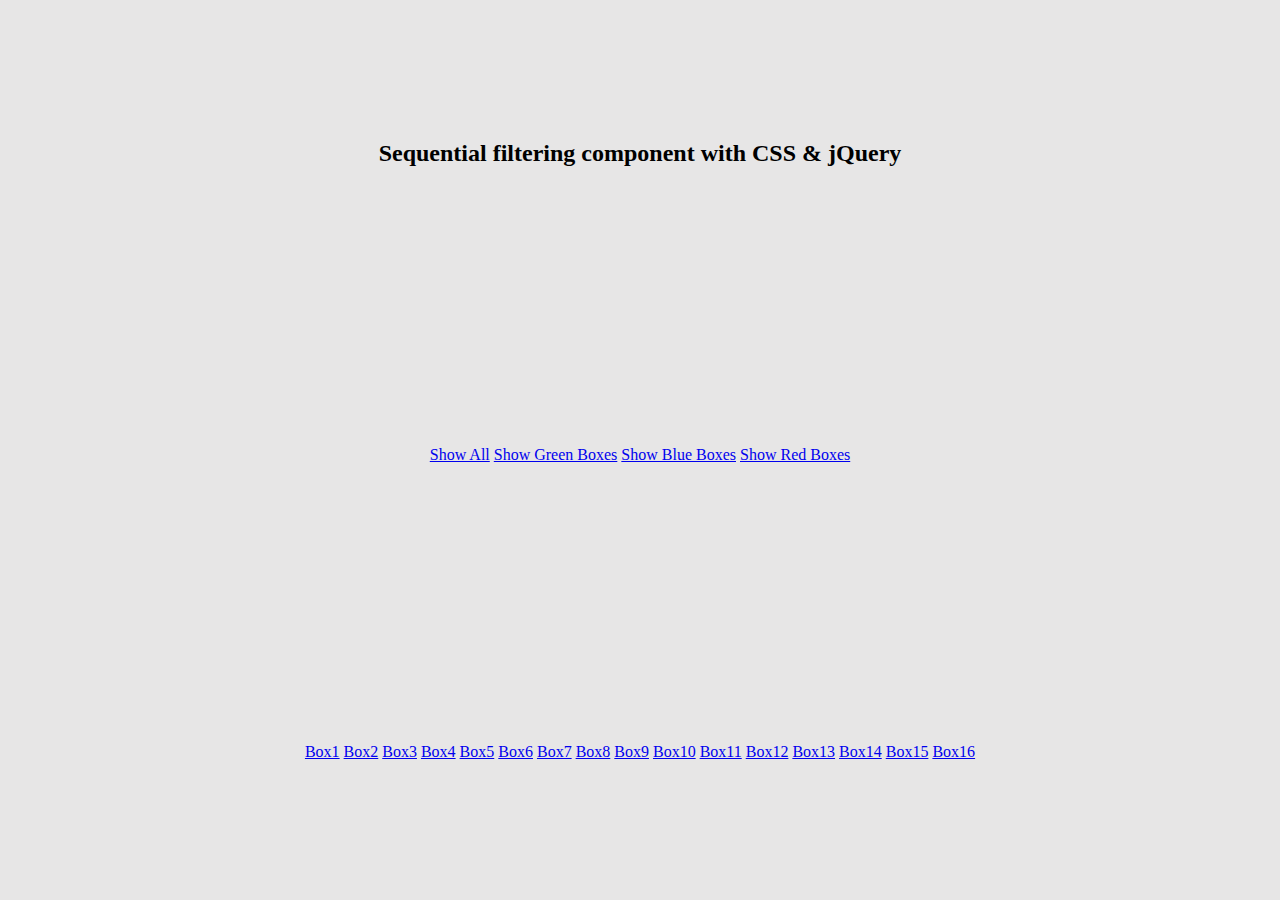
==== index.html @ e81f768c "Update index.html" ====
<!DOCTYPE html>
<html lang="en" >
<head>
  <meta charset="UTF-8">
  <title>CodePen - Sequential filtering/sorting component with CSS &amp; jQuery</title>
  <link rel="stylesheet" href="./style.css">

</head>
<body>
<!-- partial:index.partial.html -->
<header>
  <h2>Sequential filtering component with CSS & jQuery</h2>
</header>

<div class="cta filter">
  <a class="all active" data-filter="all" href="#" role="button">Show All</a>
  <a class="green" data-filter="green" href="#" role="button">Show Green Boxes</a>
  <a class="blue" data-filter="blue" href="#" role="button">Show Blue Boxes</a>
  <a class="red" data-filter="red" href="#" role="button">Show Red Boxes</a>
</div>

<div class="boxes">
  <a class="red" data-category="red" href="#">Box1</a>
  <a class="green" data-category="green" href="#">Box2</a>
  <a class="blue" data-category="blue" href="#">Box3</a>
  <a class="green" data-category="green" href="#">Box4</a>
  <a class="red" data-category="red" href="#">Box5</a>
  <a class="green" data-category="green" href="#">Box6</a>
  <a class="blue" data-category="blue" href="#">Box7</a>
  <a class="red" data-category="red" href="#">Box8</a>
  <a class="green" data-category="green" href="#">Box9</a>
  <a class="blue" data-category="blue" href="#">Box10</a>
  <a class="red" data-category="red" href="#">Box11</a>
  <a class="green" data-category="green" href="#">Box12</a>
  <a class="blue" data-category="blue" href="#">Box13</a>
  <a class="green" data-category="green" href="#">Box14</a>
  <a class="red" data-category="red" href="#">Box15</a>
  <a class="blue" data-category="blue" href="#">Box16</a>
</div>
<!-- partial -->
  <script src='//cdnjs.cloudflare.com/ajax/libs/jquery/2.1.3/jquery.min.js'></script><script  src="./script.js"></script>

</body>
</html>
---- style.css ----
@import url("https://fonts.googleapis.com/css2?family=Montserrat:wght@900&display=swap");

* {
	padding: 0;
	margin: 0;
	box-sizing: border-box;
}

body {
	min-height: 100vh;
	display: grid;
	place-items: center;

	--bkg: #5eb3fd;
	--white: #e7e6e6;

	background-color: var(--white);
	background-image: url("https://www.transparenttextures.com/patterns/concrete-wall.png");
}

.container {
	width: 100%;
	height: 100%;
	display: grid;
	place-items: center;
	overflow: hidden;
}

.title {
	position: absolute;
	top: 50%;
	left: 50%;
	transform: translate(-50%, -50%);
}

.title h1 {
	font-size: 25vmin;
	font-weight: 900;
	font-family: "Montserrat", sans-serif;
	color: black;
}

.ghost {
	width: 8vmin;
	height: 12vmin;
	background-color: var(--white);
	background-image: url("https://www.transparenttextures.com/patterns/concrete-wall.png");
	background-image: radial-gradient(ellipse at 35% 40%, #000 8%, transparent 0%),
		radial-gradient(ellipse at 65% 40%, #000 8%, transparent 0%),
		radial-gradient(ellipse at 50% 60%, #000 8%, transparent 0%);
	border-radius: 100% / 70% 70% 0% 0%;
	transform: translateX(100em) rotateZ(-90deg);
	position: relative;
	opacity: 0.9;
	mix-blend-mode: exclusion;
	animation: ghostMove 4s ease-out infinite;
}
@keyframes ghostMove {
	0% {
		transform: translateX(30em) rotateZ(-90deg);
	}
	100% {
		transform: translateX(-35em) rotateZ(-90deg);
	}
}
.ghost div {
	position: absolute;
	width: 20%;
	background-color: var(--white);
	background-image: url("https://www.transparenttextures.com/patterns/concrete-wall.png");
}
.ghost div:nth-of-type(1) {
	height: 7vmin;
	left: 0;
	bottom: -6vmin;
	border-radius: 100% / 0% 0% 50% 50%;
}
.ghost div:nth-of-type(2),
.ghost div:nth-of-type(4) {
	height: 4vmin;
	left: 20%;
	bottom: -3vmin;
	border-radius: 100% / 50% 50% 0% 0%;
	background-color: transparent;
}
.ghost div:nth-of-type(3) {
	height: 4vmin;
	left: 40%;
	bottom: -3.95vmin;
	border-radius: 100% / 0% 0% 60% 60%;
	background-color: var(--white);
}
.ghost div:nth-of-type(4) {
	left: 60%;
}
.ghost div:nth-of-type(5) {
	height: 3vmin;
	left: 80%;
	bottom: -2.9vmin;
	border-radius: 100% / 0% 0% 70% 70%;
	background-color: var(--white);
}
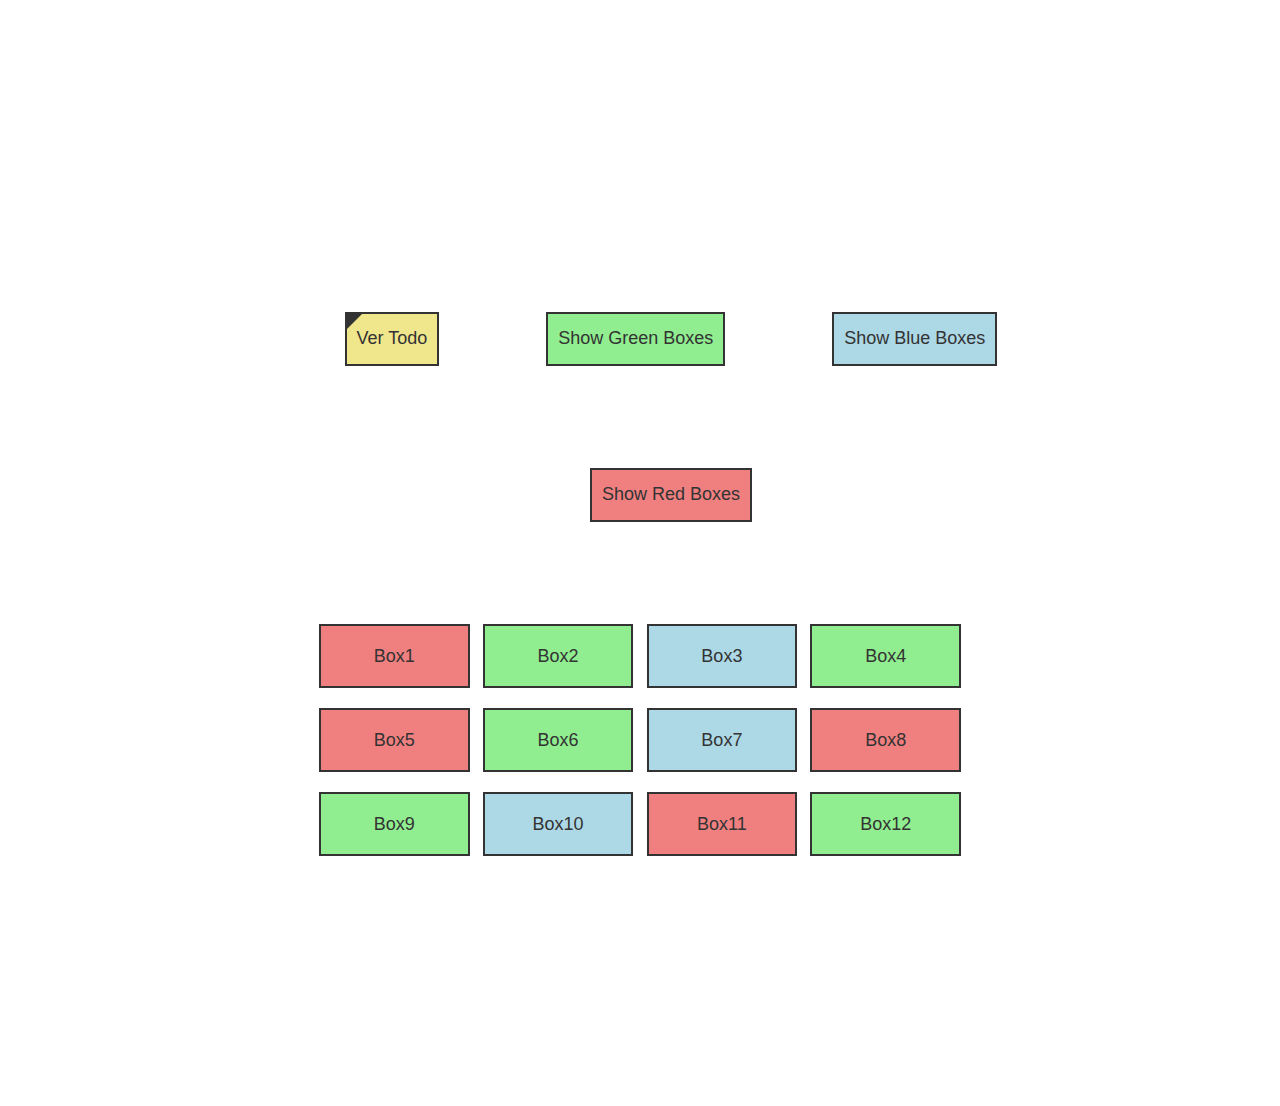
==== commit 457ea2e8: "Update index.html" ====
--- a/index.html
+++ b/index.html
@@ -9,11 +9,11 @@
 <body>
 <!-- partial:index.partial.html -->
 <header>
-  <h2>Sequential filtering component with CSS & jQuery</h2>
+ 
 </header>
 
 <div class="cta filter">
-  <a class="all active" data-filter="all" href="#" role="button">Show All</a>
+  <a class="all active" data-filter="all" href="#" role="button">Ver Todo</a>
   <a class="green" data-filter="green" href="#" role="button">Show Green Boxes</a>
   <a class="blue" data-filter="blue" href="#" role="button">Show Blue Boxes</a>
   <a class="red" data-filter="red" href="#" role="button">Show Red Boxes</a>
@@ -32,10 +32,7 @@
   <a class="blue" data-category="blue" href="#">Box10</a>
   <a class="red" data-category="red" href="#">Box11</a>
   <a class="green" data-category="green" href="#">Box12</a>
-  <a class="blue" data-category="blue" href="#">Box13</a>
-  <a class="green" data-category="green" href="#">Box14</a>
-  <a class="red" data-category="red" href="#">Box15</a>
-  <a class="blue" data-category="blue" href="#">Box16</a>
+
 </div>
 <!-- partial -->
   <script src='//cdnjs.cloudflare.com/ajax/libs/jquery/2.1.3/jquery.min.js'></script><script  src="./script.js"></script>
--- a/style.css
+++ b/style.css
@@ -1,102 +1,102 @@
-@import url("https://fonts.googleapis.com/css2?family=Montserrat:wght@900&display=swap");
-
 * {
-	padding: 0;
-	margin: 0;
-	box-sizing: border-box;
+  margin: 10%;
+  padding: 0;
+  box-sizing: border-box;
 }
 
-body {
-	min-height: 100vh;
-	display: grid;
-	place-items: center;
-
-	--bkg: #5eb3fd;
-	--white: #e7e6e6;
-
-	background-color: var(--white);
-	background-image: url("https://www.transparenttextures.com/patterns/concrete-wall.png");
+html {
+  font: 18px/1.65 sans-serif;
+  text-align: center;
 }
 
-.container {
-	width: 100%;
-	height: 100%;
-	display: grid;
-	place-items: center;
-	overflow: hidden;
+li {
+  list-style-type: none;
 }
 
-.title {
-	position: absolute;
-	top: 50%;
-	left: 50%;
-	transform: translate(-50%, -50%);
+a {
+  text-decoration: none;    
+  display: block;
+  color: #333;
 }
 
-.title h1 {
-	font-size: 25vmin;
-	font-weight: 900;
-	font-family: "Montserrat", sans-serif;
-	color: black;
+h2 {
+  color: #333;
+  padding: 10px 0;
 }
 
-.ghost {
-	width: 8vmin;
-	height: 12vmin;
-	background-color: var(--white);
-	background-image: url("https://www.transparenttextures.com/patterns/concrete-wall.png");
-	background-image: radial-gradient(ellipse at 35% 40%, #000 8%, transparent 0%),
-		radial-gradient(ellipse at 65% 40%, #000 8%, transparent 0%),
-		radial-gradient(ellipse at 50% 60%, #000 8%, transparent 0%);
-	border-radius: 100% / 70% 70% 0% 0%;
-	transform: translateX(100em) rotateZ(-90deg);
-	position: relative;
-	opacity: 0.9;
-	mix-blend-mode: exclusion;
-	animation: ghostMove 4s ease-out infinite;
+.filter {
+  margin: 30px 0 10px;
 }
-@keyframes ghostMove {
-	0% {
-		transform: translateX(30em) rotateZ(-90deg);
-	}
-	100% {
-		transform: translateX(-35em) rotateZ(-90deg);
-	}
+
+.filter a {
+  display: inline-block;
+  padding: 10px;
+  border: 2px solid #333;
+  position: relative;
+  margin-right: 20px;
+  margin-bottom: 20px;
 }
-.ghost div {
-	position: absolute;
-	width: 20%;
-	background-color: var(--white);
-	background-image: url("https://www.transparenttextures.com/patterns/concrete-wall.png");
+
+.boxes {
+  display: flex;
+  flex-wrap: wrap;
 }
-.ghost div:nth-of-type(1) {
-	height: 7vmin;
-	left: 0;
-	bottom: -6vmin;
-	border-radius: 100% / 0% 0% 50% 50%;
+
+.boxes a {
+  width: 23%;
+  border: 2px solid #333;
+  margin: 0 1% 20px 1%;
+  line-height: 60px;
 }
-.ghost div:nth-of-type(2),
-.ghost div:nth-of-type(4) {
-	height: 4vmin;
-	left: 20%;
-	bottom: -3vmin;
-	border-radius: 100% / 50% 50% 0% 0%;
-	background-color: transparent;
+
+.all {
+  background: khaki;
 }
-.ghost div:nth-of-type(3) {
-	height: 4vmin;
-	left: 40%;
-	bottom: -3.95vmin;
-	border-radius: 100% / 0% 0% 60% 60%;
-	background-color: var(--white);
+
+.green {
+  background: lightgreen;
 }
-.ghost div:nth-of-type(4) {
-	left: 60%;
+
+.blue {
+  background: lightblue;
 }
-.ghost div:nth-of-type(5) {
-	height: 3vmin;
-	left: 80%;
-	bottom: -2.9vmin;
-	border-radius: 100% / 0% 0% 70% 70%;
-	background-color: var(--white);
+
+.red {
+  background: lightcoral;
 }
+
+.filter a.active:before {
+  content: '';
+  position: absolute;
+  left: 0;
+  top: 0;
+  display: inline-block;
+  width: 0;
+  height: 0;
+  border-style: solid;
+  border-width: 15px 15px 0 0;
+  border-color: #333 transparent transparent transparent;
+}
+
+.is-animated {
+  -webkit-animation: .6s zoom-in;
+          animation: .6s zoom-in;
+}
+
+@-webkit-keyframes zoom-in {
+  0% {
+   transform: scale(.1);
+  } 
+  100% {
+    transform: none;
+  }
+}
+
+@keyframes zoom-in {
+  0% {
+   transform: scale(.1);
+  } 
+  100% {
+    transform: none;
+  }
+}
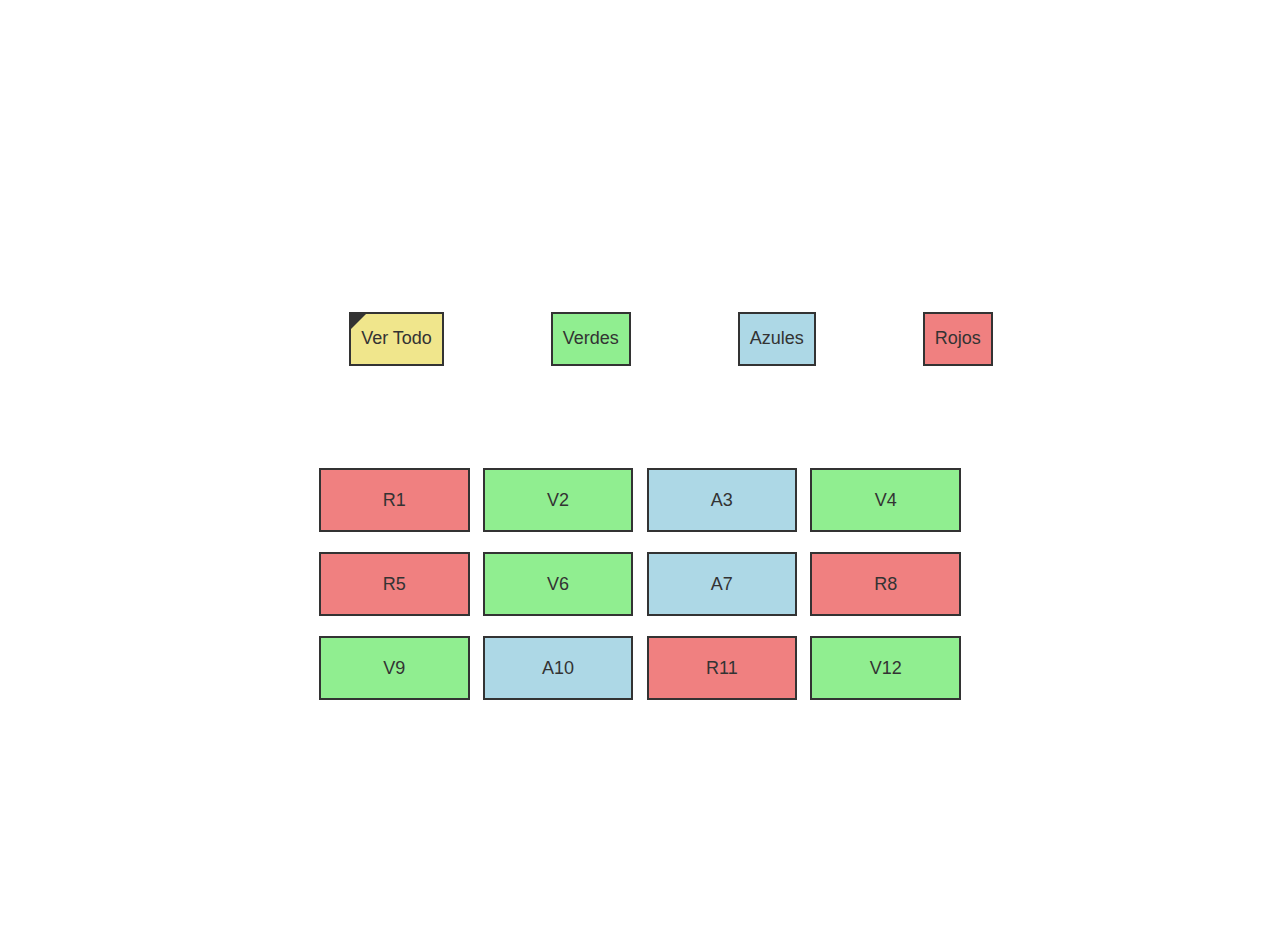
==== commit 124d1ca8: "Update index.html" ====
--- a/index.html
+++ b/index.html
@@ -14,24 +14,24 @@
 
 <div class="cta filter">
   <a class="all active" data-filter="all" href="#" role="button">Ver Todo</a>
-  <a class="green" data-filter="green" href="#" role="button">Show Green Boxes</a>
-  <a class="blue" data-filter="blue" href="#" role="button">Show Blue Boxes</a>
-  <a class="red" data-filter="red" href="#" role="button">Show Red Boxes</a>
+  <a class="green" data-filter="green" href="#" role="button">Verdes</a>
+  <a class="blue" data-filter="blue" href="#" role="button">Azules</a>
+  <a class="red" data-filter="red" href="#" role="button">Rojos</a>
 </div>
 
 <div class="boxes">
-  <a class="red" data-category="red" href="#">Box1</a>
-  <a class="green" data-category="green" href="#">Box2</a>
-  <a class="blue" data-category="blue" href="#">Box3</a>
-  <a class="green" data-category="green" href="#">Box4</a>
-  <a class="red" data-category="red" href="#">Box5</a>
-  <a class="green" data-category="green" href="#">Box6</a>
-  <a class="blue" data-category="blue" href="#">Box7</a>
-  <a class="red" data-category="red" href="#">Box8</a>
-  <a class="green" data-category="green" href="#">Box9</a>
-  <a class="blue" data-category="blue" href="#">Box10</a>
-  <a class="red" data-category="red" href="#">Box11</a>
-  <a class="green" data-category="green" href="#">Box12</a>
+  <a class="red" data-category="red" href="#">R1</a>
+  <a class="green" data-category="green" href="#">V2</a>
+  <a class="blue" data-category="blue" href="#">A3</a>
+  <a class="green" data-category="green" href="#">V4</a>
+  <a class="red" data-category="red" href="#">R5</a>
+  <a class="green" data-category="green" href="#">V6</a>
+  <a class="blue" data-category="blue" href="#">A7</a>
+  <a class="red" data-category="red" href="#">R8</a>
+  <a class="green" data-category="green" href="#">V9</a>
+  <a class="blue" data-category="blue" href="#">A10</a>
+  <a class="red" data-category="red" href="#">R11</a>
+  <a class="green" data-category="green" href="#">V12</a>
 
 </div>
 <!-- partial -->
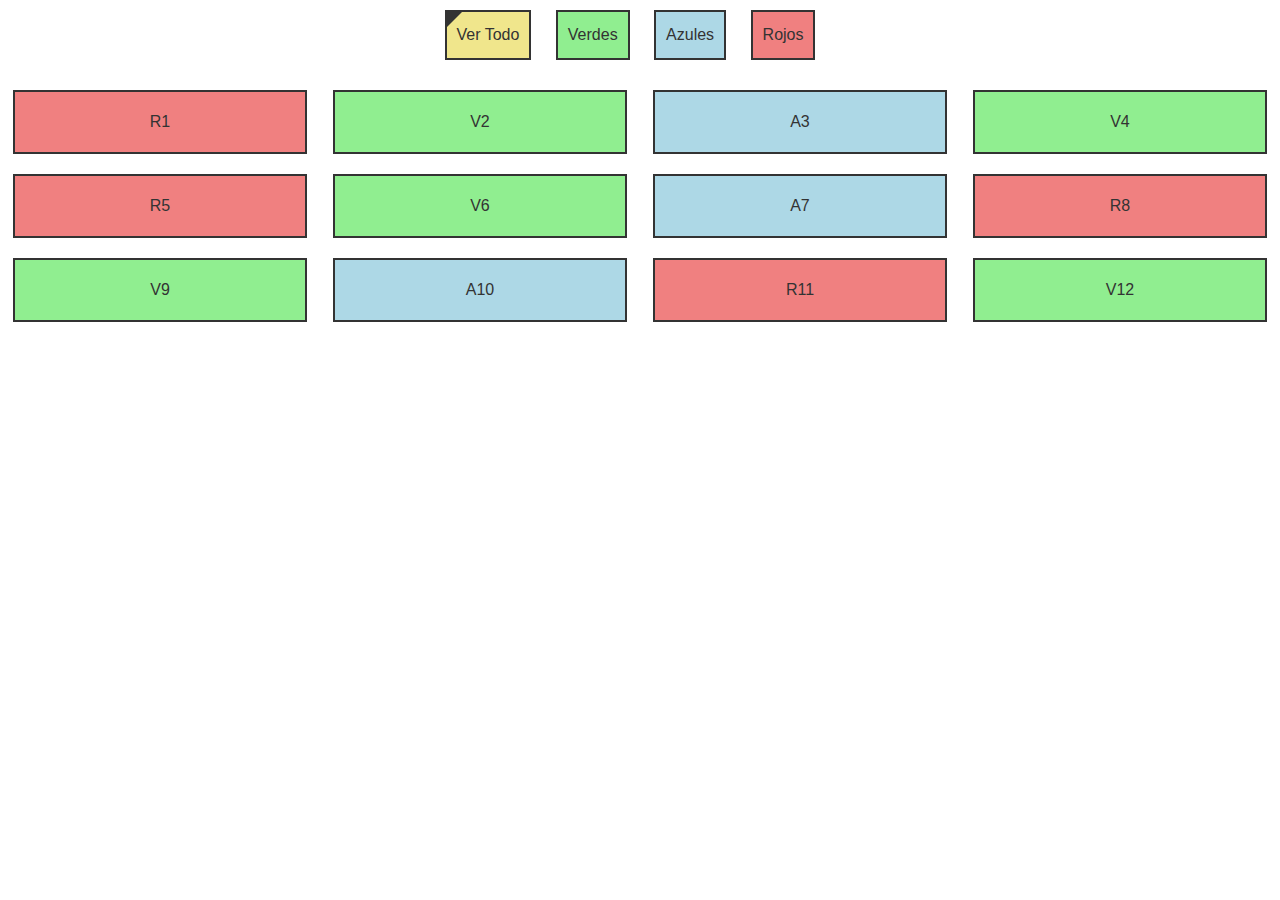
==== commit 91eeefa9: "Update index.html" ====
--- a/index.html
+++ b/index.html
@@ -8,9 +8,6 @@
 </head>
 <body>
 <!-- partial:index.partial.html -->
-<header>
- 
-</header>
 
 <div class="cta filter">
   <a class="all active" data-filter="all" href="#" role="button">Ver Todo</a>
--- a/style.css
+++ b/style.css
@@ -1,11 +1,11 @@
 * {
-  margin: 10%;
+  margin: 0;
   padding: 0;
   box-sizing: border-box;
 }
 
 html {
-  font: 18px/1.65 sans-serif;
+  font: 16px/1.65 sans-serif;
   text-align: center;
 }
 
@@ -25,7 +25,7 @@
 }
 
 .filter {
-  margin: 30px 0 10px;
+  margin: 10px 0 10px;
 }
 
 .filter a {
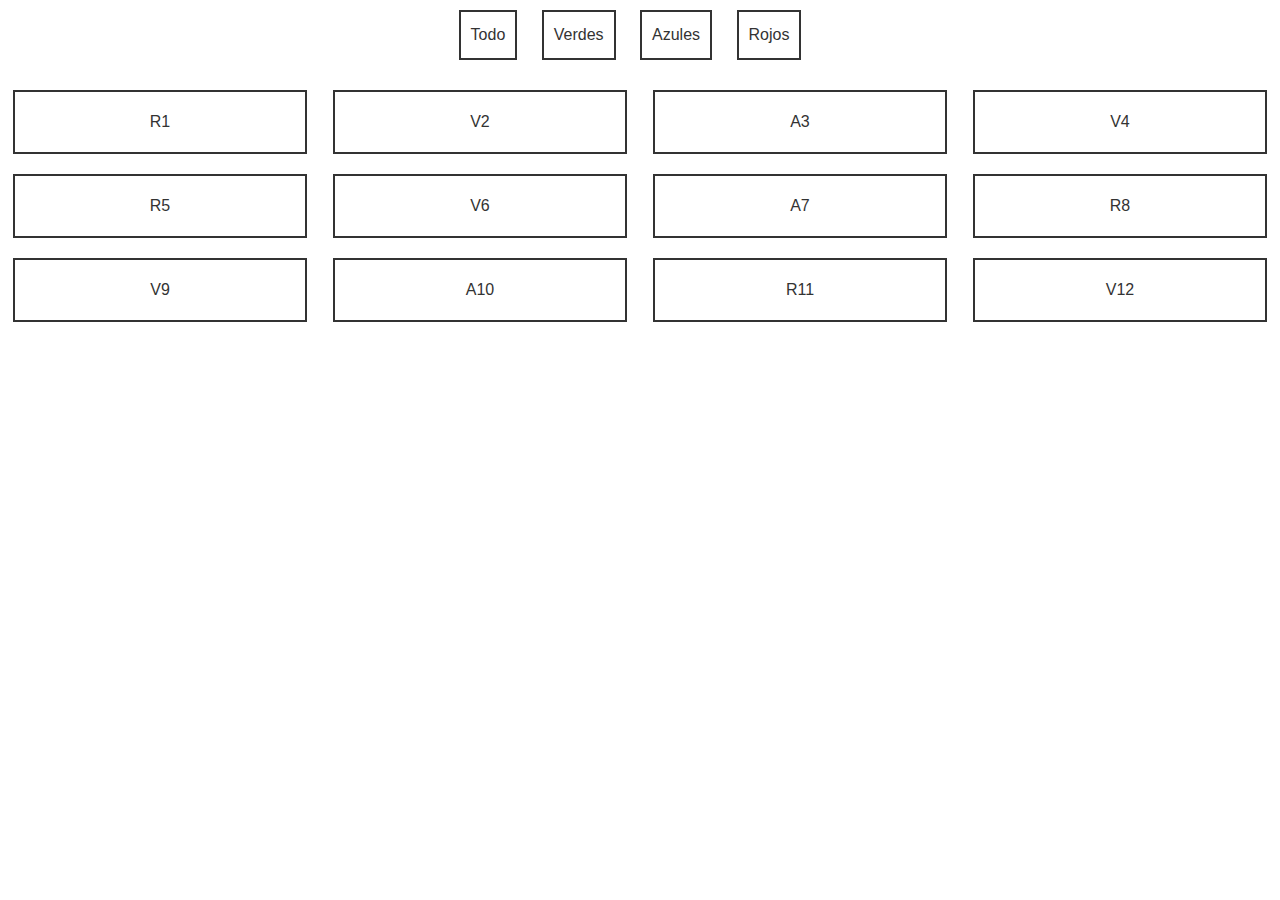
==== commit 2015c3ad: "Update index.html" ====
--- a/index.html
+++ b/index.html
@@ -10,7 +10,7 @@
 <!-- partial:index.partial.html -->
 
 <div class="cta filter">
-  <a class="all active" data-filter="all" href="#" role="button">Ver Todo</a>
+  <a class="all active" data-filter="all" href="#" role="button">Todo</a>
   <a class="green" data-filter="green" href="#" role="button">Verdes</a>
   <a class="blue" data-filter="blue" href="#" role="button">Azules</a>
   <a class="red" data-filter="red" href="#" role="button">Rojos</a>
--- a/style.css
+++ b/style.css
@@ -50,7 +50,23 @@
 }
 
 .all {
-  background: khaki;
+.all:hover,
+.all:focus {
+  -webkit-animation: pulse 1s;
+          animation: pulse 1s;
+  box-shadow: 0 0 0 2em transparent;
+}
+
+@-webkit-keyframes all {
+  0% {
+    box-shadow: 0 0 0 0 var(--hover);
+  }
+}
+
+@keyframes all {
+  0% {
+    box-shadow: 0 0 0 0 var(--hover);
+  }
 }
 
 .green {
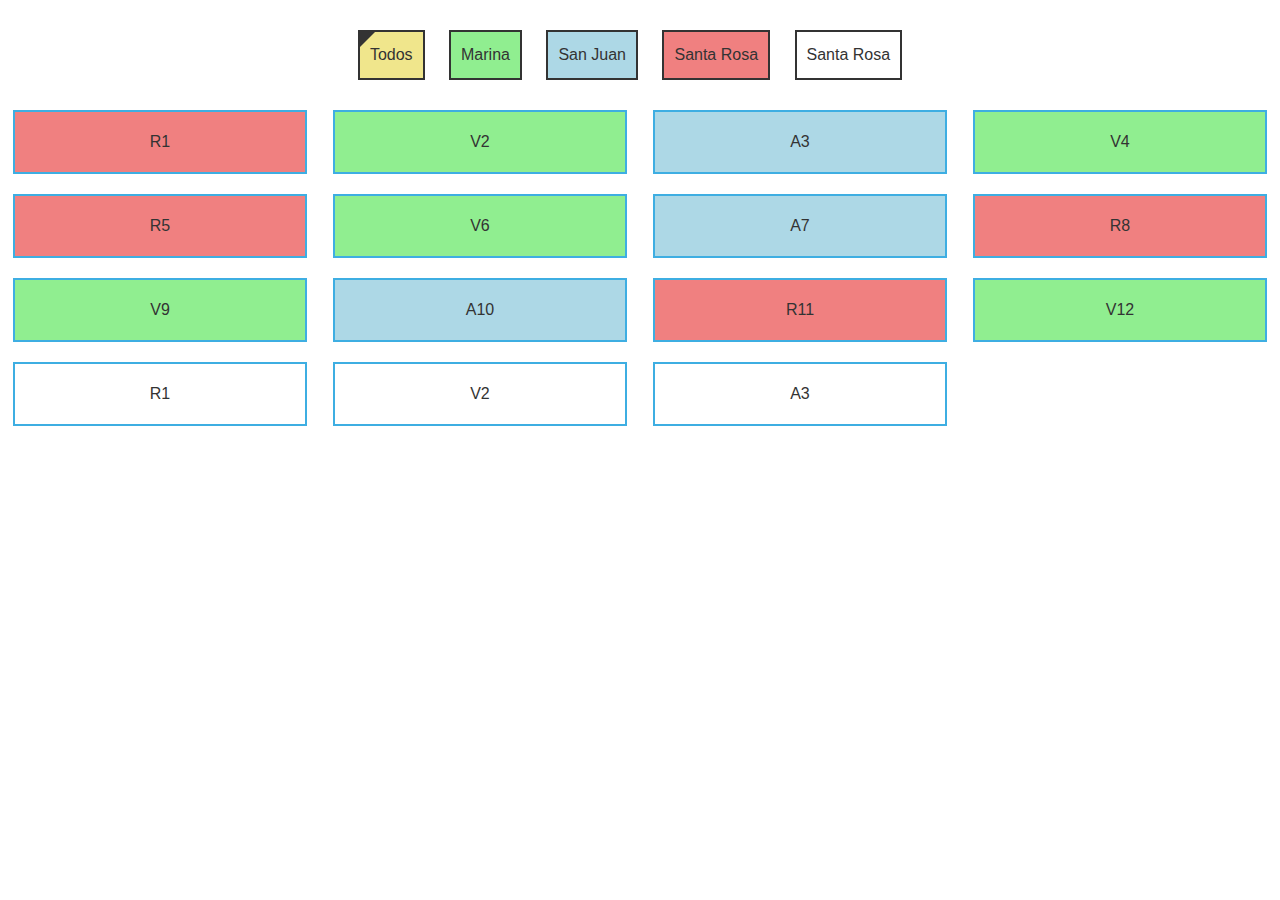
==== commit e931b7e9: "Update index.html" ====
--- a/index.html
+++ b/index.html
@@ -10,10 +10,11 @@
 <!-- partial:index.partial.html -->
 
 <div class="cta filter">
-  <a class="all active" data-filter="all" href="#" role="button">Todo</a>
-  <a class="green" data-filter="green" href="#" role="button">Verdes</a>
-  <a class="blue" data-filter="blue" href="#" role="button">Azules</a>
-  <a class="red" data-filter="red" href="#" role="button">Rojos</a>
+  <a class="all active" data-filter="all" href="#" role="button">Todos</a>
+  <a class="green" data-filter="green" href="#" role="button">Marina</a>
+  <a class="blue" data-filter="blue" href="#" role="button">San Juan</a>
+  <a class="red" data-filter="red" href="#" role="button">Santa Rosa</a>
+  <a class="yellow" data-filter="yellow" href="#" role="button">Santa Rosa</a>
 </div>
 
 <div class="boxes">
@@ -29,6 +30,9 @@
   <a class="blue" data-category="blue" href="#">A10</a>
   <a class="red" data-category="red" href="#">R11</a>
   <a class="green" data-category="green" href="#">V12</a>
+  <a class="yellow" data-category="yellow" href="#">R1</a>
+  <a class="yellow" data-category="yellow" href="#">V2</a>
+  <a class="yellow" data-category="yellow" href="#">A3</a>
 
 </div>
 <!-- partial -->
--- a/style.css
+++ b/style.css
@@ -25,7 +25,7 @@
 }
 
 .filter {
-  margin: 10px 0 10px;
+  margin: 30px 0 10px;
 }
 
 .filter a {
@@ -44,29 +44,14 @@
 
 .boxes a {
   width: 23%;
-  border: 2px solid #333;
+  border: 2px solid #3eaee2;
   margin: 0 1% 20px 1%;
   line-height: 60px;
 }
 
 .all {
-.all:hover,
-.all:focus {
-  -webkit-animation: pulse 1s;
-          animation: pulse 1s;
-  box-shadow: 0 0 0 2em transparent;
-}
-
-@-webkit-keyframes all {
-  0% {
-    box-shadow: 0 0 0 0 var(--hover);
-  }
-}
-
-@keyframes all {
-  0% {
-    box-shadow: 0 0 0 0 var(--hover);
-  }
+  background: khaki;
+  
 }
 
 .green {
@@ -92,6 +77,8 @@
   border-style: solid;
   border-width: 15px 15px 0 0;
   border-color: #333 transparent transparent transparent;
+  box-shadow: inset 6.5em 0 0 0 var(--hover);
+
 }
 
 .is-animated {
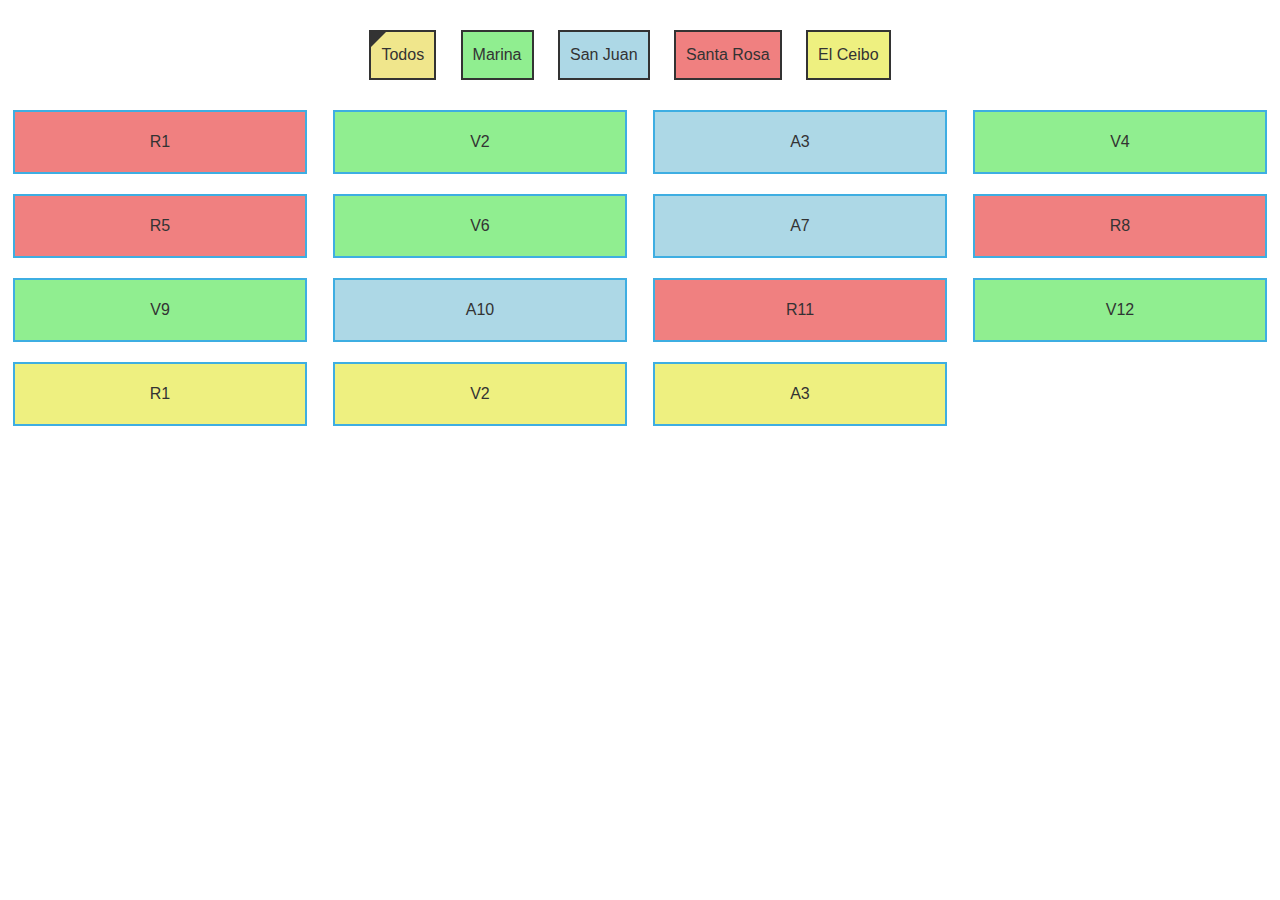
==== commit 5e709a2e: "Update index.html" ====
--- a/index.html
+++ b/index.html
@@ -14,7 +14,7 @@
   <a class="green" data-filter="green" href="#" role="button">Marina</a>
   <a class="blue" data-filter="blue" href="#" role="button">San Juan</a>
   <a class="red" data-filter="red" href="#" role="button">Santa Rosa</a>
-  <a class="yellow" data-filter="yellow" href="#" role="button">Santa Rosa</a>
+  <a class="yellow" data-filter="yellow" href="#" role="button">El Ceibo</a>
 </div>
 
 <div class="boxes">
--- a/style.css
+++ b/style.css
@@ -65,6 +65,9 @@
 .red {
   background: lightcoral;
 }
+.yellow {
+  background: rgb(238, 240, 128);
+}
 
 .filter a.active:before {
   content: '';
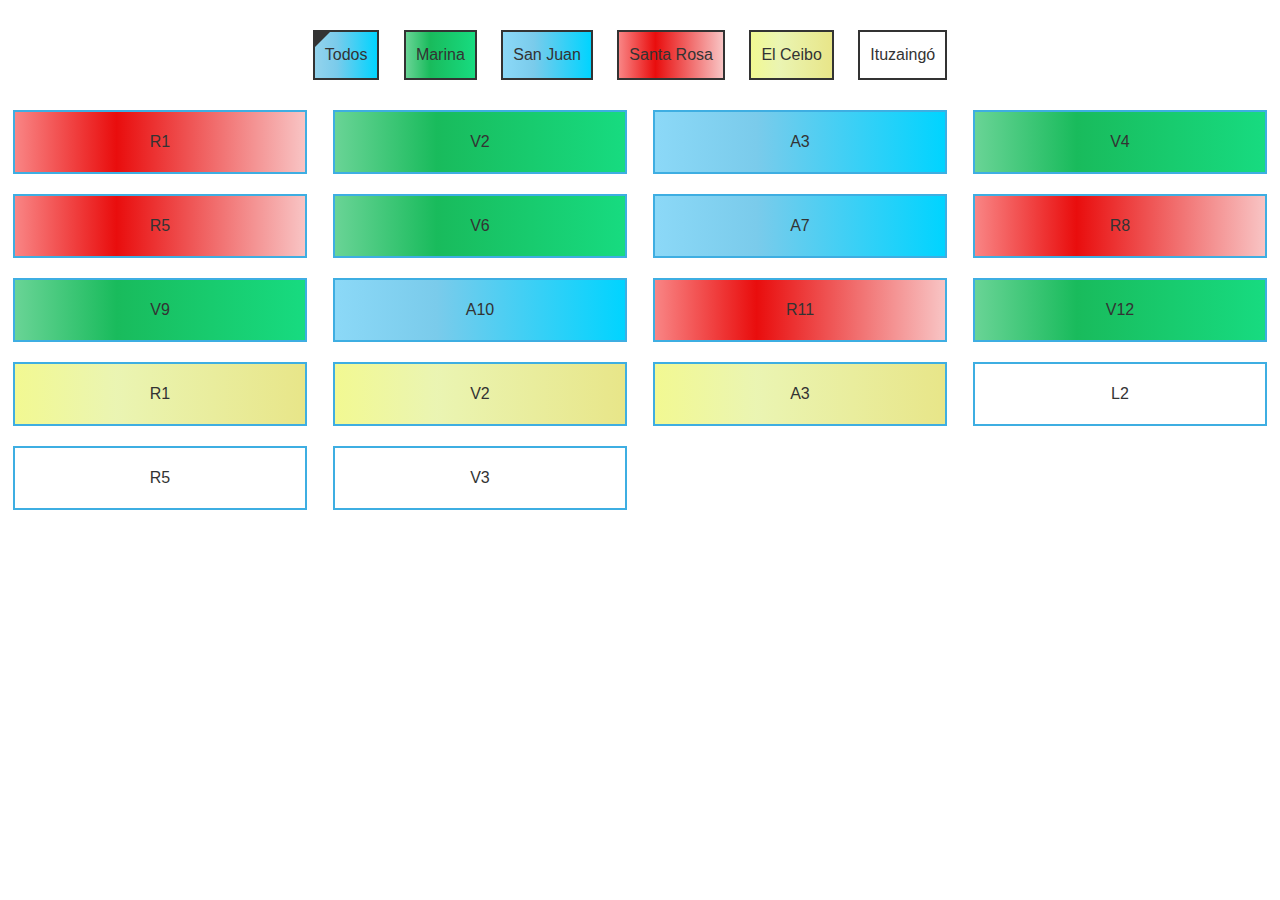
==== commit 21068d8d: "Update index.html" ====
--- a/index.html
+++ b/index.html
@@ -15,6 +15,7 @@
   <a class="blue" data-filter="blue" href="#" role="button">San Juan</a>
   <a class="red" data-filter="red" href="#" role="button">Santa Rosa</a>
   <a class="yellow" data-filter="yellow" href="#" role="button">El Ceibo</a>
+  <a class="purple" data-filter="purple" href="#" role="button">Ituzaingó</a>
 </div>
 
 <div class="boxes">
@@ -33,6 +34,9 @@
   <a class="yellow" data-category="yellow" href="#">R1</a>
   <a class="yellow" data-category="yellow" href="#">V2</a>
   <a class="yellow" data-category="yellow" href="#">A3</a>
+  <a class="purple" data-category="purple" href="#">L2</a>
+  <a class="purple" data-category="purple" href="#">R5</a>
+  <a class="purple" data-category="purple" href="#">V3</a>
 
 </div>
 <!-- partial -->
--- a/style.css
+++ b/style.css
@@ -50,23 +50,28 @@
 }
 
 .all {
-  background: khaki;
+  background: rgb(2,0,36);
+  background: linear-gradient(90deg, rgba(115, 198, 231, 0.767) 0%, rgb(122, 203, 235) 35%, rgba(0,212,255,1) 100%);
   
 }
 
 .green {
-  background: lightgreen;
+  background: rgb(65, 185, 119);
+  background: linear-gradient(90deg, rgba(60, 199, 118, 0.767) 0%, rgb(25, 187, 92) 35%, rgb(23, 219, 128) 100%);
 }
 
 .blue {
-  background: lightblue;
+  background: rgb(44, 142, 235);
+  background: linear-gradient(90deg, rgba(105, 205, 245, 0.767) 0%, rgb(122, 203, 235) 35%, rgba(0,212,255,1) 100%);
 }
 
 .red {
-  background: lightcoral;
+  background: rgb(243, 15, 15);
+  background: linear-gradient(90deg, rgba(247, 96, 96, 0.767) 0%, rgb(233, 13, 13) 35%, rgba(241, 134, 134, 0.486) 100%);
 }
 .yellow {
-  background: rgb(238, 240, 128);
+  background: rgb(200, 230, 67);
+  background: linear-gradient(90deg, rgba(238, 247, 113, 0.767) 0%, rgba(225, 240, 144, 0.692) 35%, rgba(223, 220, 92, 0.726) 100%);
 }
 
 .filter a.active:before {
